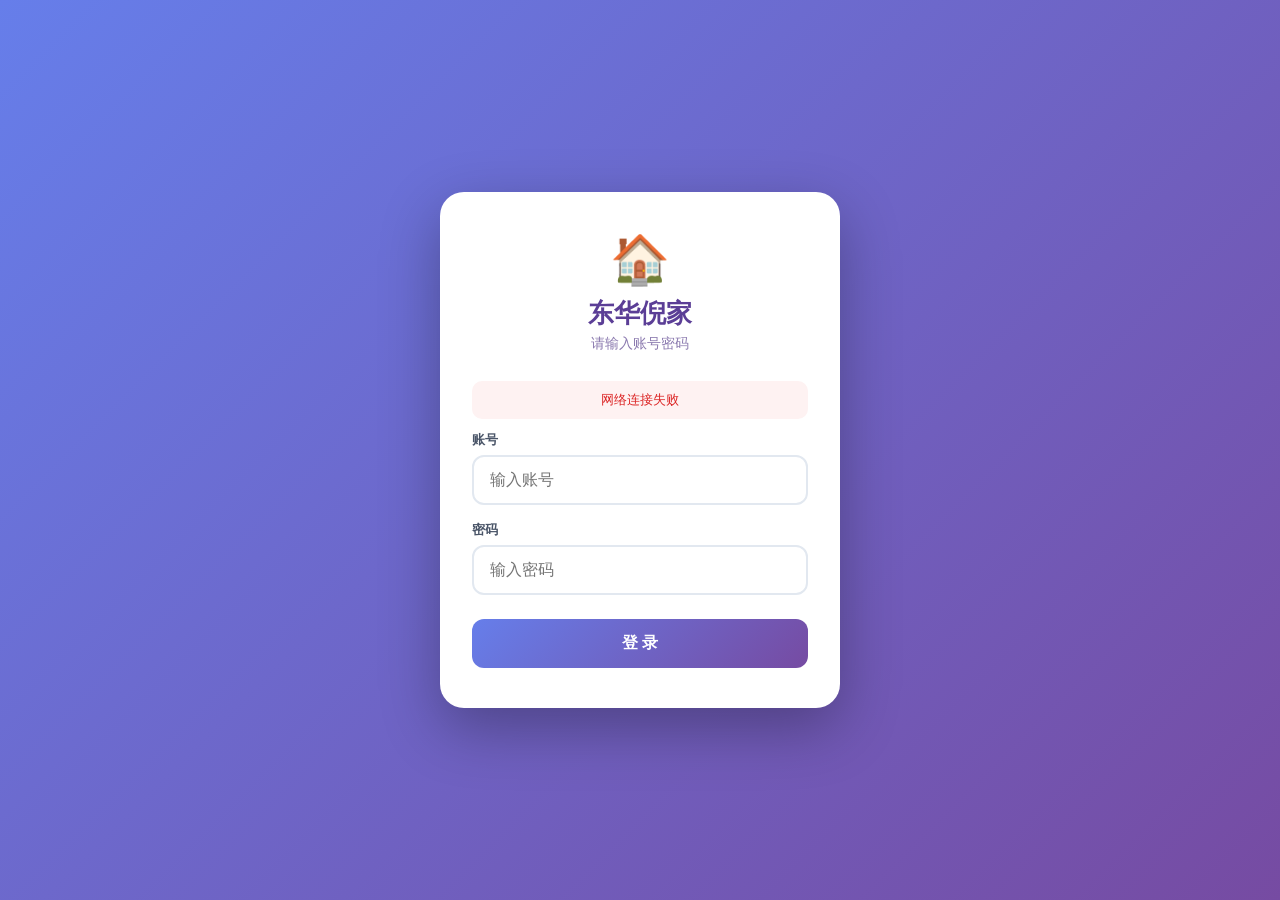
==== family-portal/public/login.html @ 05ce2912 "首次提交" ====
<!DOCTYPE html>
<html lang="zh-CN">
<head>
    <meta charset="UTF-8">
    <meta name="viewport" content="width=device-width, initial-scale=1.0, maximum-scale=1.0, user-scalable=no">
    <title>登录 - 东华倪家</title>
    <style>
        * { margin: 0; padding: 0; box-sizing: border-box; }

        body {
            font-family: -apple-system, BlinkMacSystemFont, "Segoe UI", "PingFang SC", "Microsoft YaHei", sans-serif;
            background: linear-gradient(135deg, #667eea 0%, #764ba2 100%);
            min-height: 100vh;
            display: flex;
            align-items: center;
            justify-content: center;
            padding: 20px;
        }

        .login-card {
            background: white;
            border-radius: 24px;
            padding: 40px 32px;
            width: 100%;
            max-width: 400px;
            box-shadow: 0 20px 60px rgba(0,0,0,0.3);
            text-align: center;
        }

        .login-card .logo {
            font-size: 48px;
            margin-bottom: 8px;
        }

        .login-card h1 {
            font-size: 26px;
            font-weight: 800;
            color: #5B3E96;
            margin-bottom: 4px;
        }

        .login-card .subtitle {
            font-size: 14px;
            color: #8B7AAF;
            margin-bottom: 28px;
        }

        .form-group {
            margin-bottom: 16px;
            text-align: left;
        }

        .form-group label {
            display: block;
            font-size: 13px;
            font-weight: 600;
            color: #4A5568;
            margin-bottom: 6px;
        }

        .form-group input {
            width: 100%;
            padding: 14px 16px;
            border: 2px solid #E2E8F0;
            border-radius: 12px;
            font-size: 16px;
            font-family: inherit;
            transition: border-color 0.2s;
            outline: none;
        }

        .form-group input:focus {
            border-color: #667eea;
            box-shadow: 0 0 0 3px rgba(102, 126, 234, 0.15);
        }

        .btn-submit {
            width: 100%;
            padding: 14px;
            border: none;
            border-radius: 12px;
            background: linear-gradient(135deg, #667eea, #764ba2);
            color: white;
            font-size: 16px;
            font-weight: 700;
            cursor: pointer;
            margin-top: 8px;
            transition: transform 0.15s, box-shadow 0.15s;
            font-family: inherit;
        }

        .btn-submit:hover { transform: translateY(-1px); box-shadow: 0 4px 15px rgba(102, 126, 234, 0.4); }
        .btn-submit:active { transform: scale(0.98); }
        .btn-submit:disabled { opacity: 0.6; cursor: not-allowed; transform: none; }

        .error-msg {
            background: #FEF2F2;
            color: #DC2626;
            padding: 10px 14px;
            border-radius: 10px;
            font-size: 13px;
            margin-bottom: 12px;
            display: none;
        }

        .error-msg.show { display: block; }

        .toggle-mode {
            margin-top: 20px;
            font-size: 14px;
            color: #8B7AAF;
        }

        .toggle-mode a {
            color: #667eea;
            cursor: pointer;
            text-decoration: underline;
            font-weight: 600;
        }

        .toggle-mode a:hover { color: #764ba2; }

        .setup-note {
            background: #FEF3C7;
            padding: 12px;
            border-radius: 10px;
            font-size: 13px;
            color: #92400E;
            margin-bottom: 16px;
            text-align: left;
        }
    </style>
</head>
<body>
    <div class="login-card">
        <div class="logo">🏠</div>
        <h1>东华倪家</h1>
        <div class="subtitle" id="mode-subtitle">请输入账号密码</div>

        <div class="error-msg" id="error-msg"></div>

        <!-- 登录模式 -->
        <form id="login-form" autocomplete="off">
            <div class="form-group">
                <label>账号</label>
                <input type="text" id="login-username" placeholder="输入账号" maxlength="30" autocomplete="off">
            </div>
            <div class="form-group">
                <label>密码</label>
                <input type="password" id="login-password" placeholder="输入密码" maxlength="50" autocomplete="off">
            </div>
            <button type="submit" class="btn-submit" id="btn-login">登 录</button>
        </form>

        <!-- 首次设置模式 -->
        <form id="setup-form" style="display:none" autocomplete="off">
            <div class="setup-note">
                🎉 欢迎使用东华倪家！这是第一次使用，请设置管理员账号和密码。
            </div>
            <div class="form-group">
                <label>设置账号</label>
                <input type="text" id="setup-username" placeholder="例如：管理员" maxlength="30" autocomplete="off">
            </div>
            <div class="form-group">
                <label>设置密码</label>
                <input type="password" id="setup-password" placeholder="至少4个字符" maxlength="50" autocomplete="off">
            </div>
            <div class="form-group">
                <label>确认密码</label>
                <input type="password" id="setup-password2" placeholder="再次输入密码" maxlength="50" autocomplete="off">
            </div>
            <button type="submit" class="btn-submit" id="btn-setup">创建账号</button>
        </form>

        <div class="toggle-mode" id="toggle-area" style="display:none">
            <span id="toggle-text">首次使用？</span>
            <a id="toggle-link" href="javascript:void(0)">创建账号</a>
        </div>
    </div>

    <script>
        let needsSetup = false;

        async function checkStatus() {
            try {
                const res = await fetch('/api/auth/status');
                const data = await res.json();

                if (data.logged_in) {
                    // 已登录，直接跳转到主页
                    window.location.href = '/';
                    return;
                }

                needsSetup = data.needs_setup;

                if (needsSetup) {
                    // 显示设置模式
                    document.getElementById('mode-subtitle').textContent = '首次使用，请设置管理员账号';
                    document.getElementById('login-form').style.display = 'none';
                    document.getElementById('setup-form').style.display = 'block';
                    document.getElementById('toggle-area').style.display = 'none';
                } else {
                    // 显示登录模式
                    document.getElementById('mode-subtitle').textContent = '请输入账号密码';
                    document.getElementById('login-form').style.display = 'block';
                    document.getElementById('setup-form').style.display = 'none';
                    document.getElementById('toggle-area').style.display = 'none'; // 隐藏切换，只能管理员登录
                }
            } catch (err) {
                showError('网络连接失败');
            }
        }

        function showError(msg) {
            const el = document.getElementById('error-msg');
            el.textContent = msg;
            el.classList.add('show');
            setTimeout(() => el.classList.remove('show'), 3000);
        }

        // 登录表单
        document.getElementById('login-form').addEventListener('submit', async (e) => {
            e.preventDefault();
            const username = document.getElementById('login-username').value.trim();
            const password = document.getElementById('login-password').value;

            if (!username || !password) {
                showError('请输入账号和密码');
                return;
            }

            const btn = document.getElementById('btn-login');
            btn.disabled = true;
            btn.textContent = '登录中...';

            try {
                const res = await fetch('/api/auth/login', {
                    method: 'POST',
                    headers: { 'Content-Type': 'application/json' },
                    body: JSON.stringify({ username, password })
                });
                const data = await res.json();

                if (res.ok) {
                    window.location.href = '/';
                } else {
                    showError(data.error || '登录失败');
                }
            } catch (err) {
                showError('网络连接失败');
            }

            btn.disabled = false;
            btn.textContent = '登 录';
        });

        // 设置表单
        document.getElementById('setup-form').addEventListener('submit', async (e) => {
            e.preventDefault();
            const username = document.getElementById('setup-username').value.trim();
            const password = document.getElementById('setup-password').value;
            const password2 = document.getElementById('setup-password2').value;

            if (!username || username.length < 2) {
                showError('账号至少2个字符');
                return;
            }
            if (!password || password.length < 4) {
                showError('密码至少4个字符');
                return;
            }
            if (password !== password2) {
                showError('两次密码不一致');
                return;
            }

            const btn = document.getElementById('btn-setup');
            btn.disabled = true;
            btn.textContent = '创建中...';

            try {
                const res = await fetch('/api/auth/setup', {
                    method: 'POST',
                    headers: { 'Content-Type': 'application/json' },
                    body: JSON.stringify({ username, password })
                });
                const data = await res.json();

                if (res.ok) {
                    window.location.href = '/';
                } else {
                    showError(data.error || '设置失败');
                }
            } catch (err) {
                showError('网络连接失败');
            }

            btn.disabled = false;
            btn.textContent = '创建账号';
        });

        // 回车提交
        document.addEventListener('keydown', (e) => {
            if (e.key === 'Enter') {
                const activeForm = needsSetup ?
                    document.getElementById('setup-form') :
                    document.getElementById('login-form');
                if (activeForm.style.display !== 'none') {
                    activeForm.dispatchEvent(new Event('submit'));
                }
            }
        });

        // 初始化
        checkStatus();
    </script>
</body>
</html>
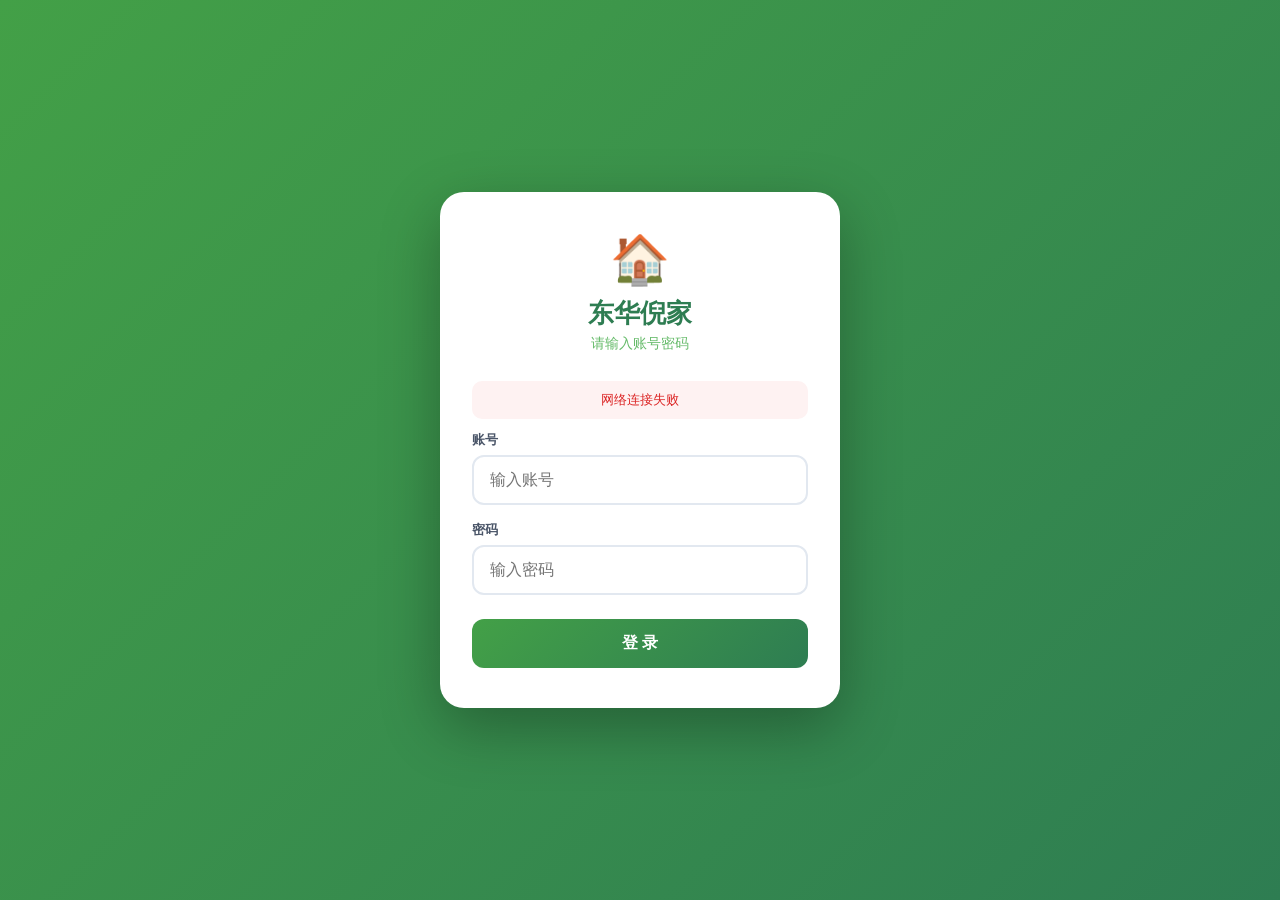
==== commit d0fda1f2: "优化网站：修复数据加载bug，删除照片功能，简化界面，绿色主题" ====
--- a/family-portal/public/login.html
+++ b/family-portal/public/login.html
@@ -9,7 +9,7 @@
 
         body {
             font-family: -apple-system, BlinkMacSystemFont, "Segoe UI", "PingFang SC", "Microsoft YaHei", sans-serif;
-            background: linear-gradient(135deg, #667eea 0%, #764ba2 100%);
+            background: linear-gradient(135deg, #43A047 0%, #2E7D52 100%);
             min-height: 100vh;
             display: flex;
             align-items: center;
@@ -35,13 +35,13 @@
         .login-card h1 {
             font-size: 26px;
             font-weight: 800;
-            color: #5B3E96;
+            color: #2E7D52;
             margin-bottom: 4px;
         }
 
         .login-card .subtitle {
             font-size: 14px;
-            color: #8B7AAF;
+            color: #66BB6A;
             margin-bottom: 28px;
         }
 
@@ -70,8 +70,8 @@
         }
 
         .form-group input:focus {
-            border-color: #667eea;
-            box-shadow: 0 0 0 3px rgba(102, 126, 234, 0.15);
+            border-color: #43A047;
+            box-shadow: 0 0 0 3px rgba(67, 160, 71, 0.15);
         }
 
         .btn-submit {
@@ -79,7 +79,7 @@
             padding: 14px;
             border: none;
             border-radius: 12px;
-            background: linear-gradient(135deg, #667eea, #764ba2);
+            background: linear-gradient(135deg, #43A047, #2E7D52);
             color: white;
             font-size: 16px;
             font-weight: 700;
@@ -89,7 +89,7 @@
             font-family: inherit;
         }
 
-        .btn-submit:hover { transform: translateY(-1px); box-shadow: 0 4px 15px rgba(102, 126, 234, 0.4); }
+        .btn-submit:hover { transform: translateY(-1px); box-shadow: 0 4px 15px rgba(67, 160, 71, 0.4); }
         .btn-submit:active { transform: scale(0.98); }
         .btn-submit:disabled { opacity: 0.6; cursor: not-allowed; transform: none; }
 
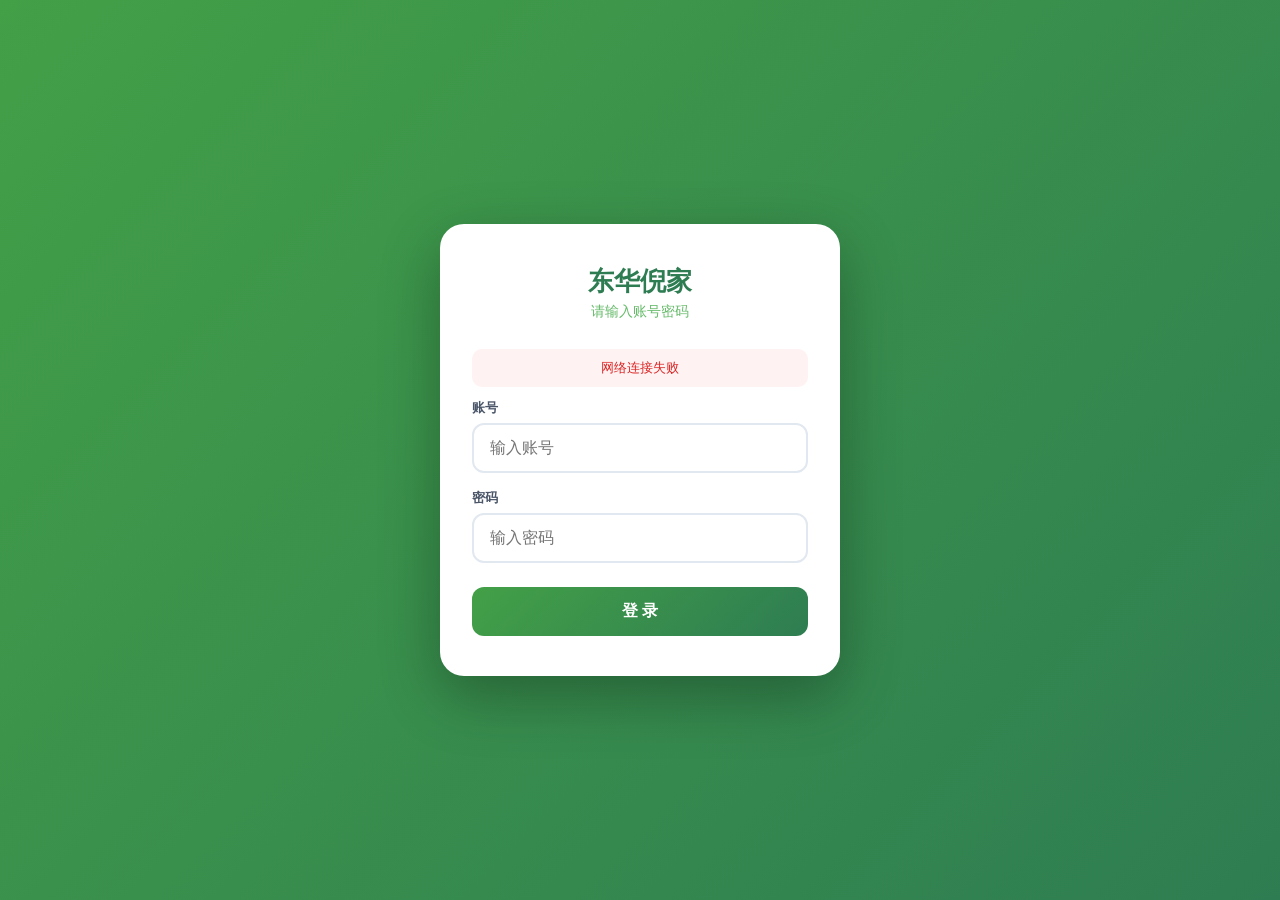
==== commit 7947b85c: "重构：四固定成员、删除积分、个人任务总览页、简洁UI" ====
--- a/family-portal/public/login.html
+++ b/family-portal/public/login.html
@@ -133,7 +133,6 @@
 </head>
 <body>
     <div class="login-card">
-        <div class="logo">🏠</div>
         <h1>东华倪家</h1>
         <div class="subtitle" id="mode-subtitle">请输入账号密码</div>
 
